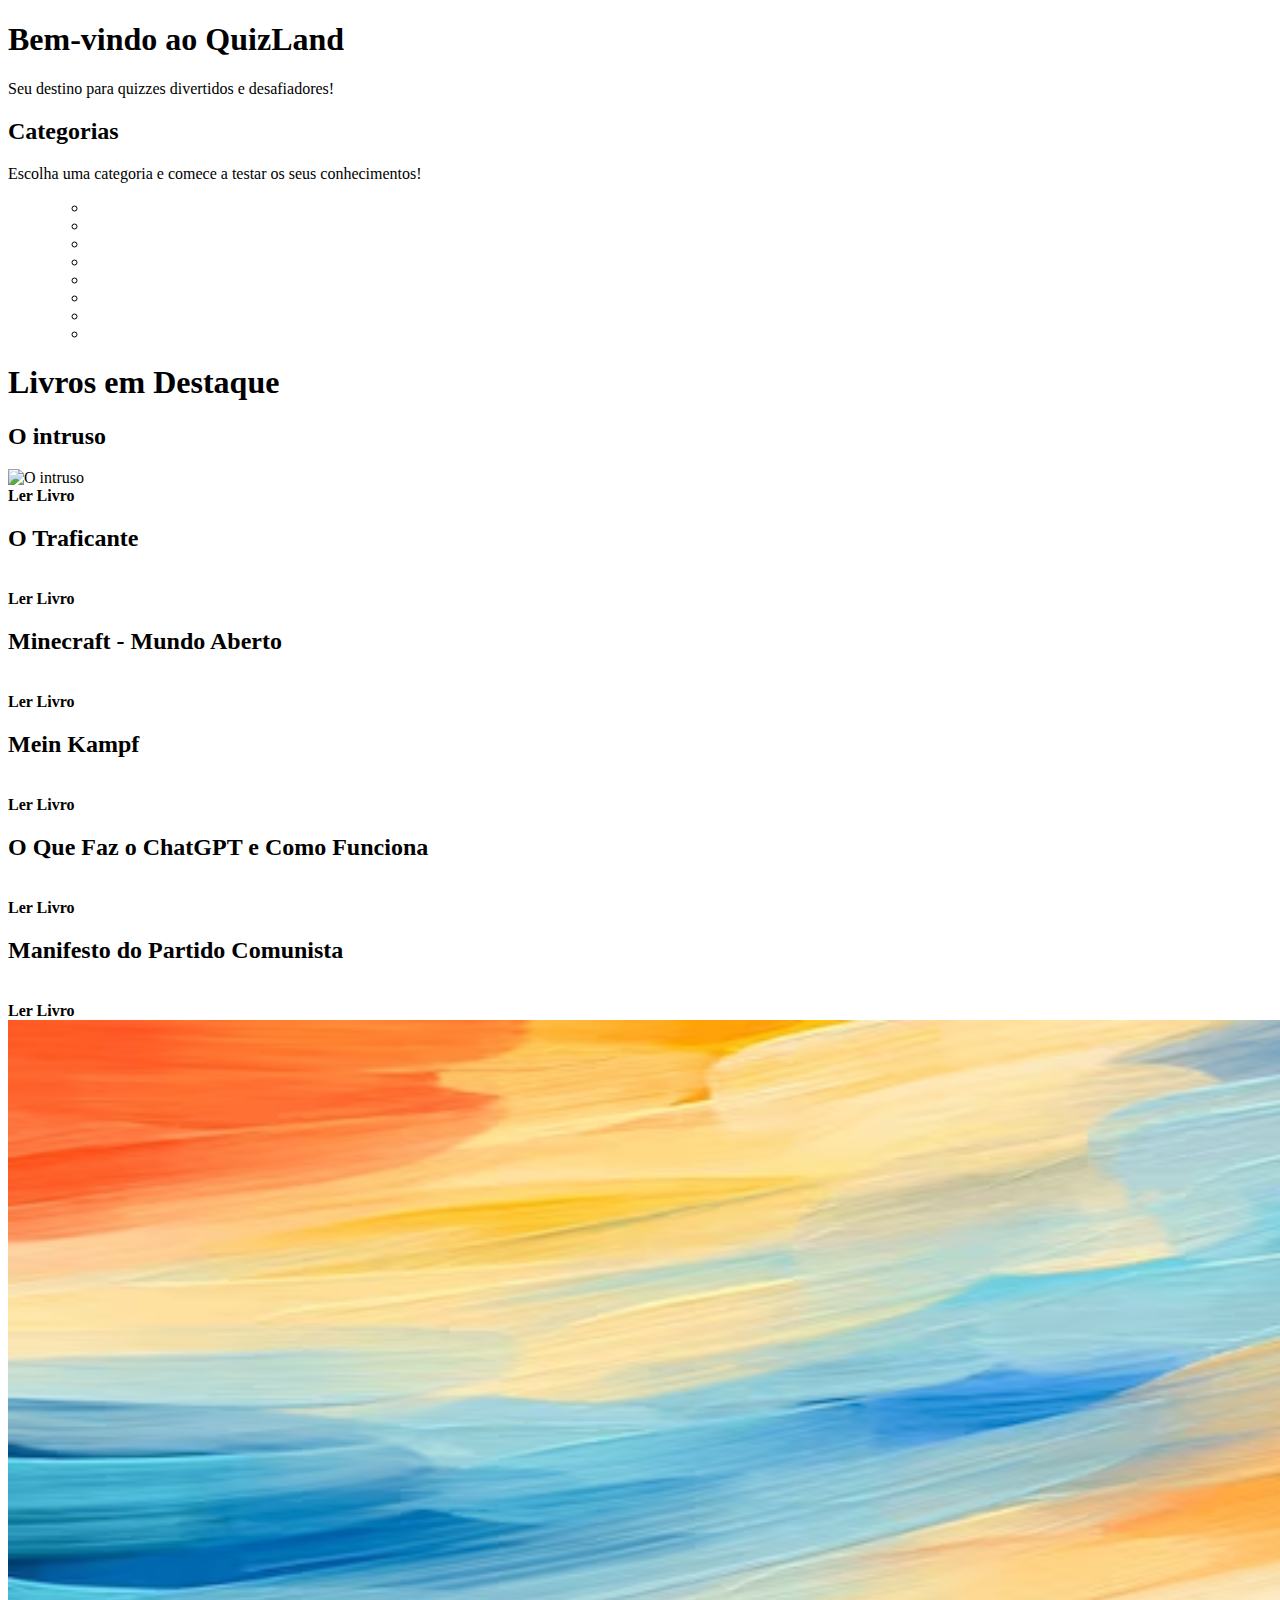
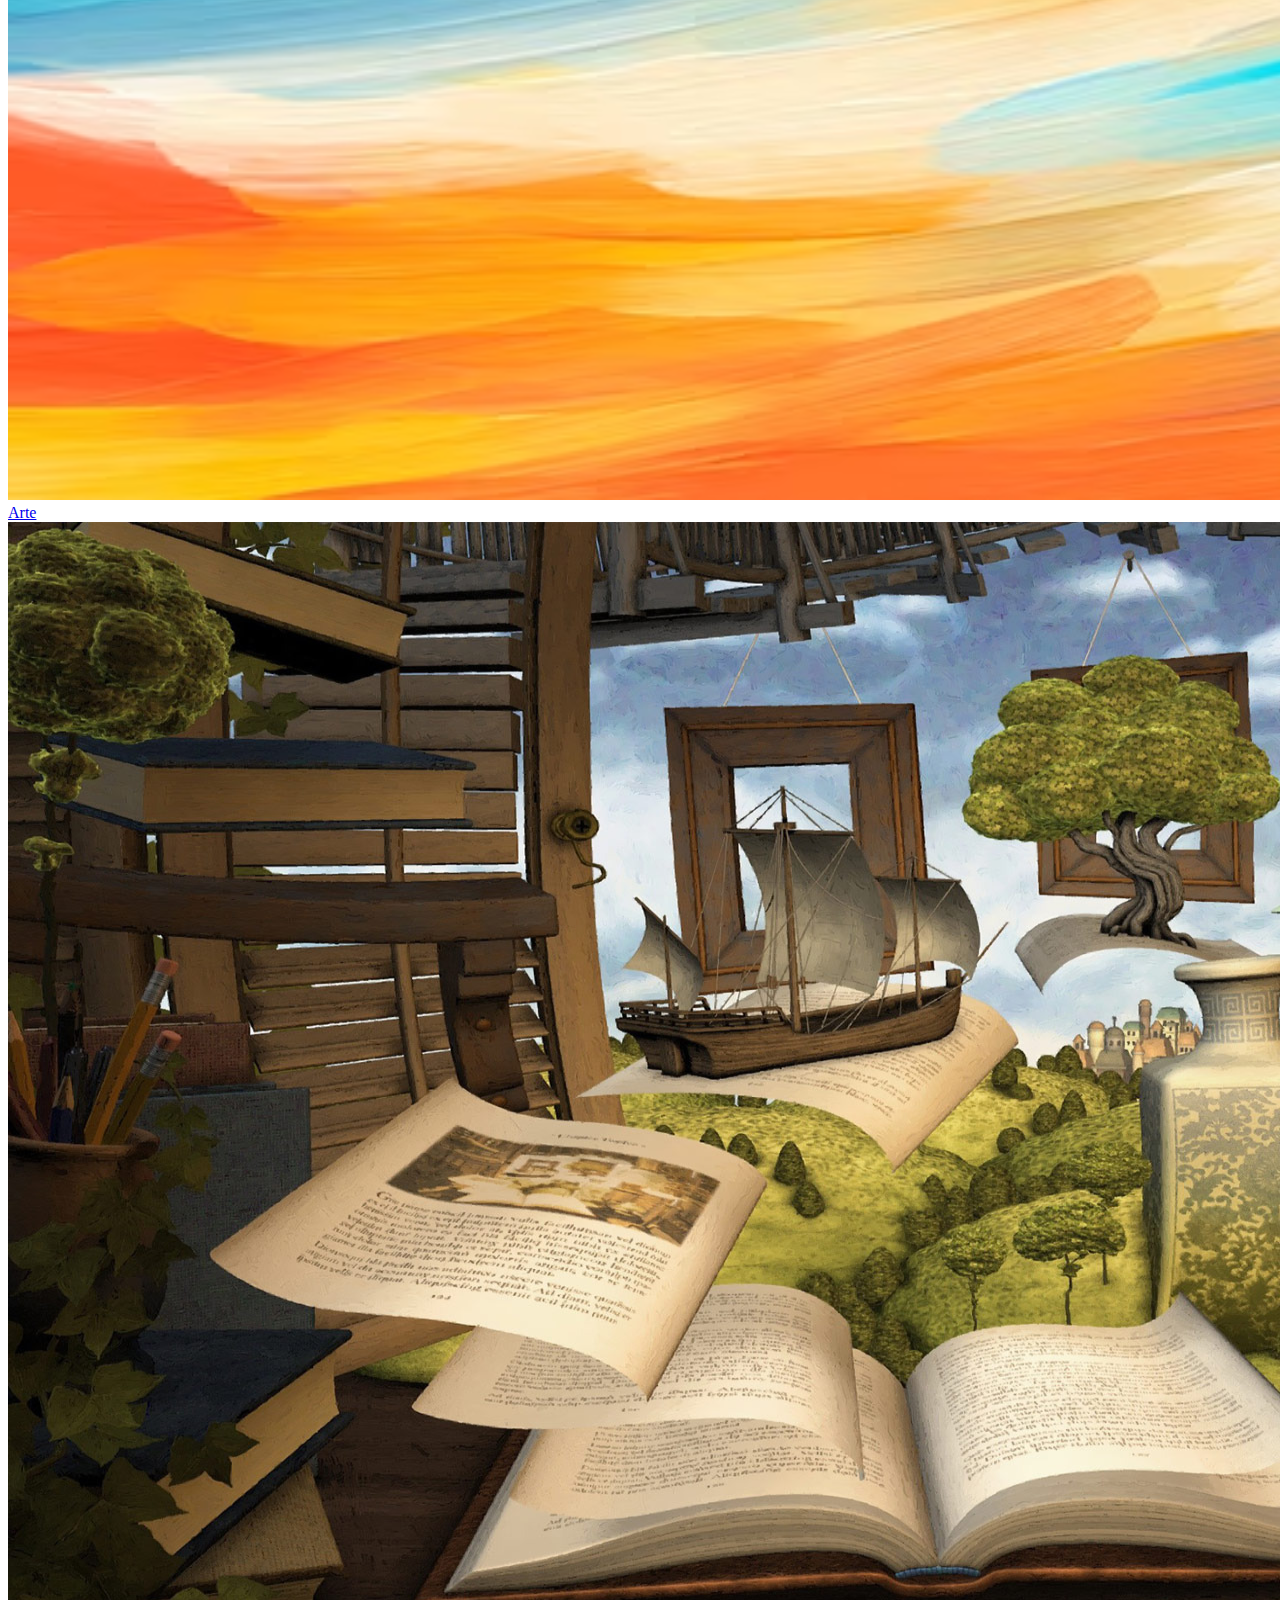
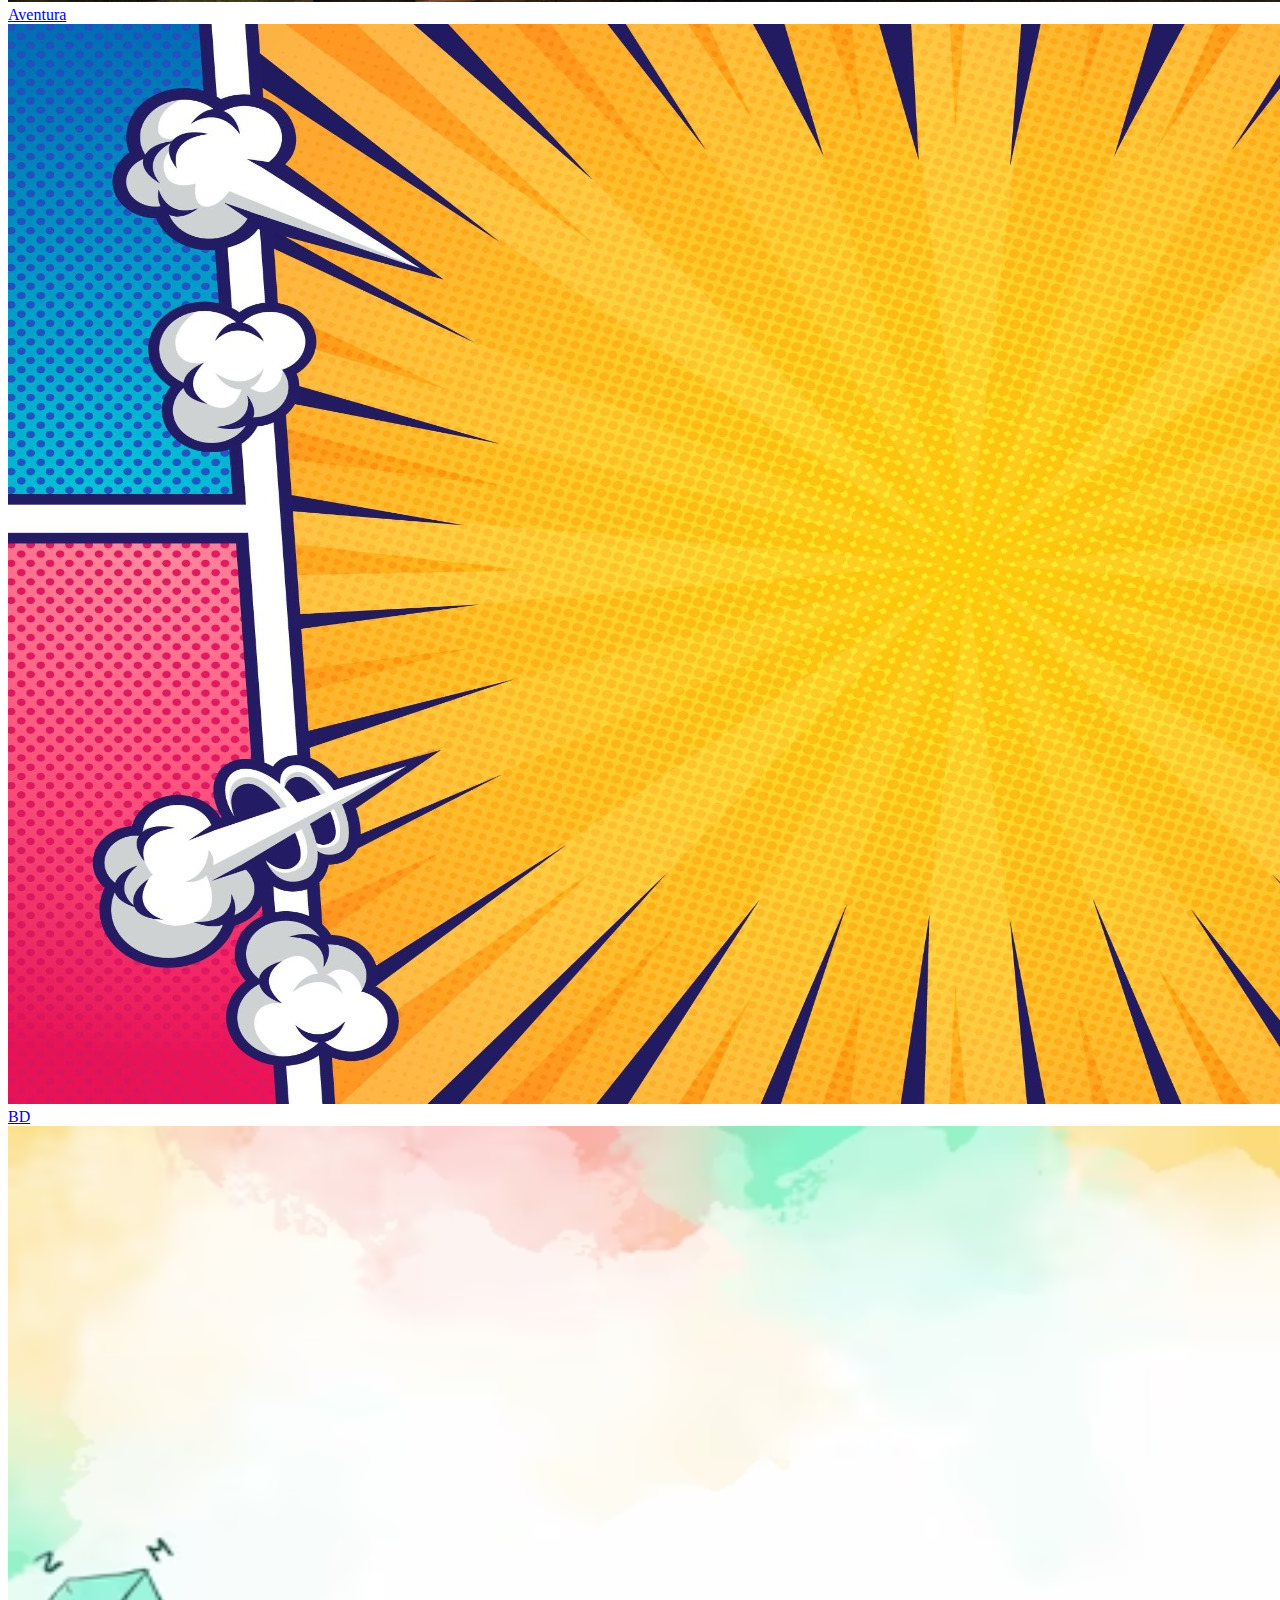
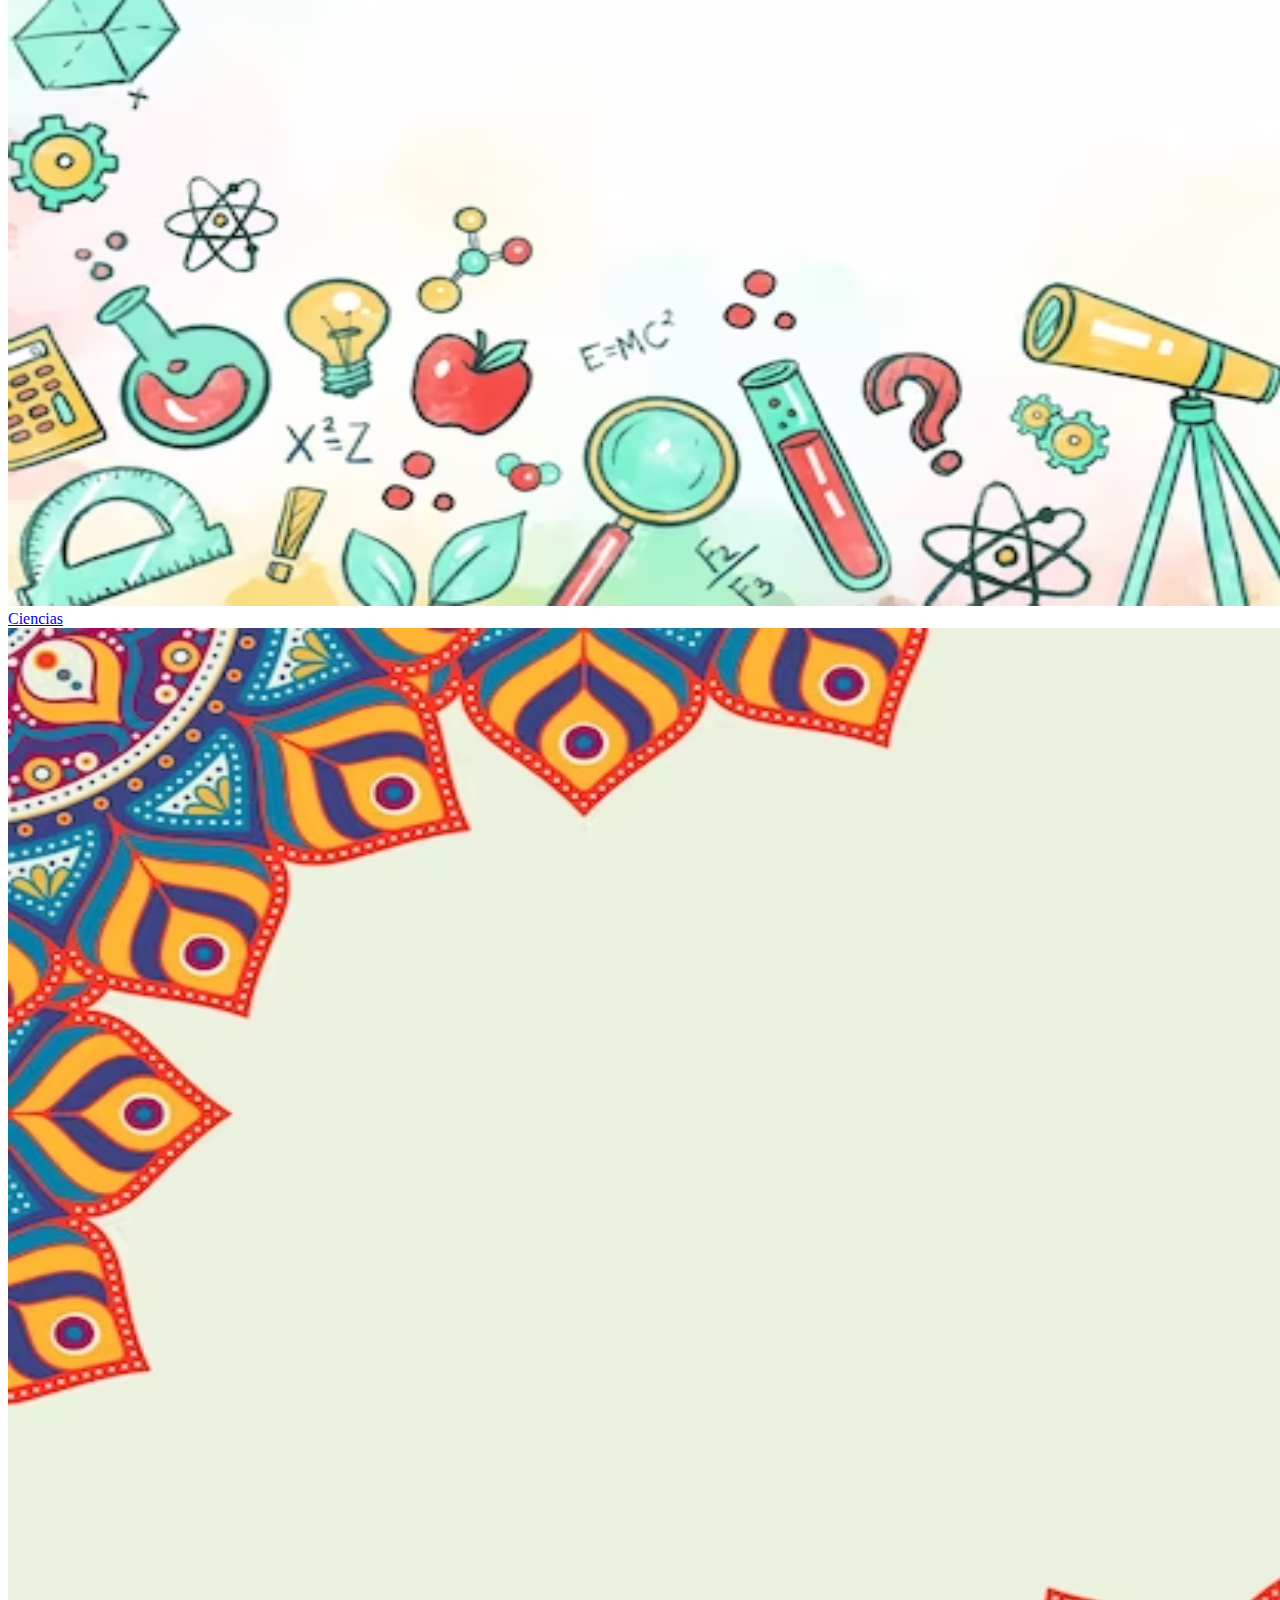
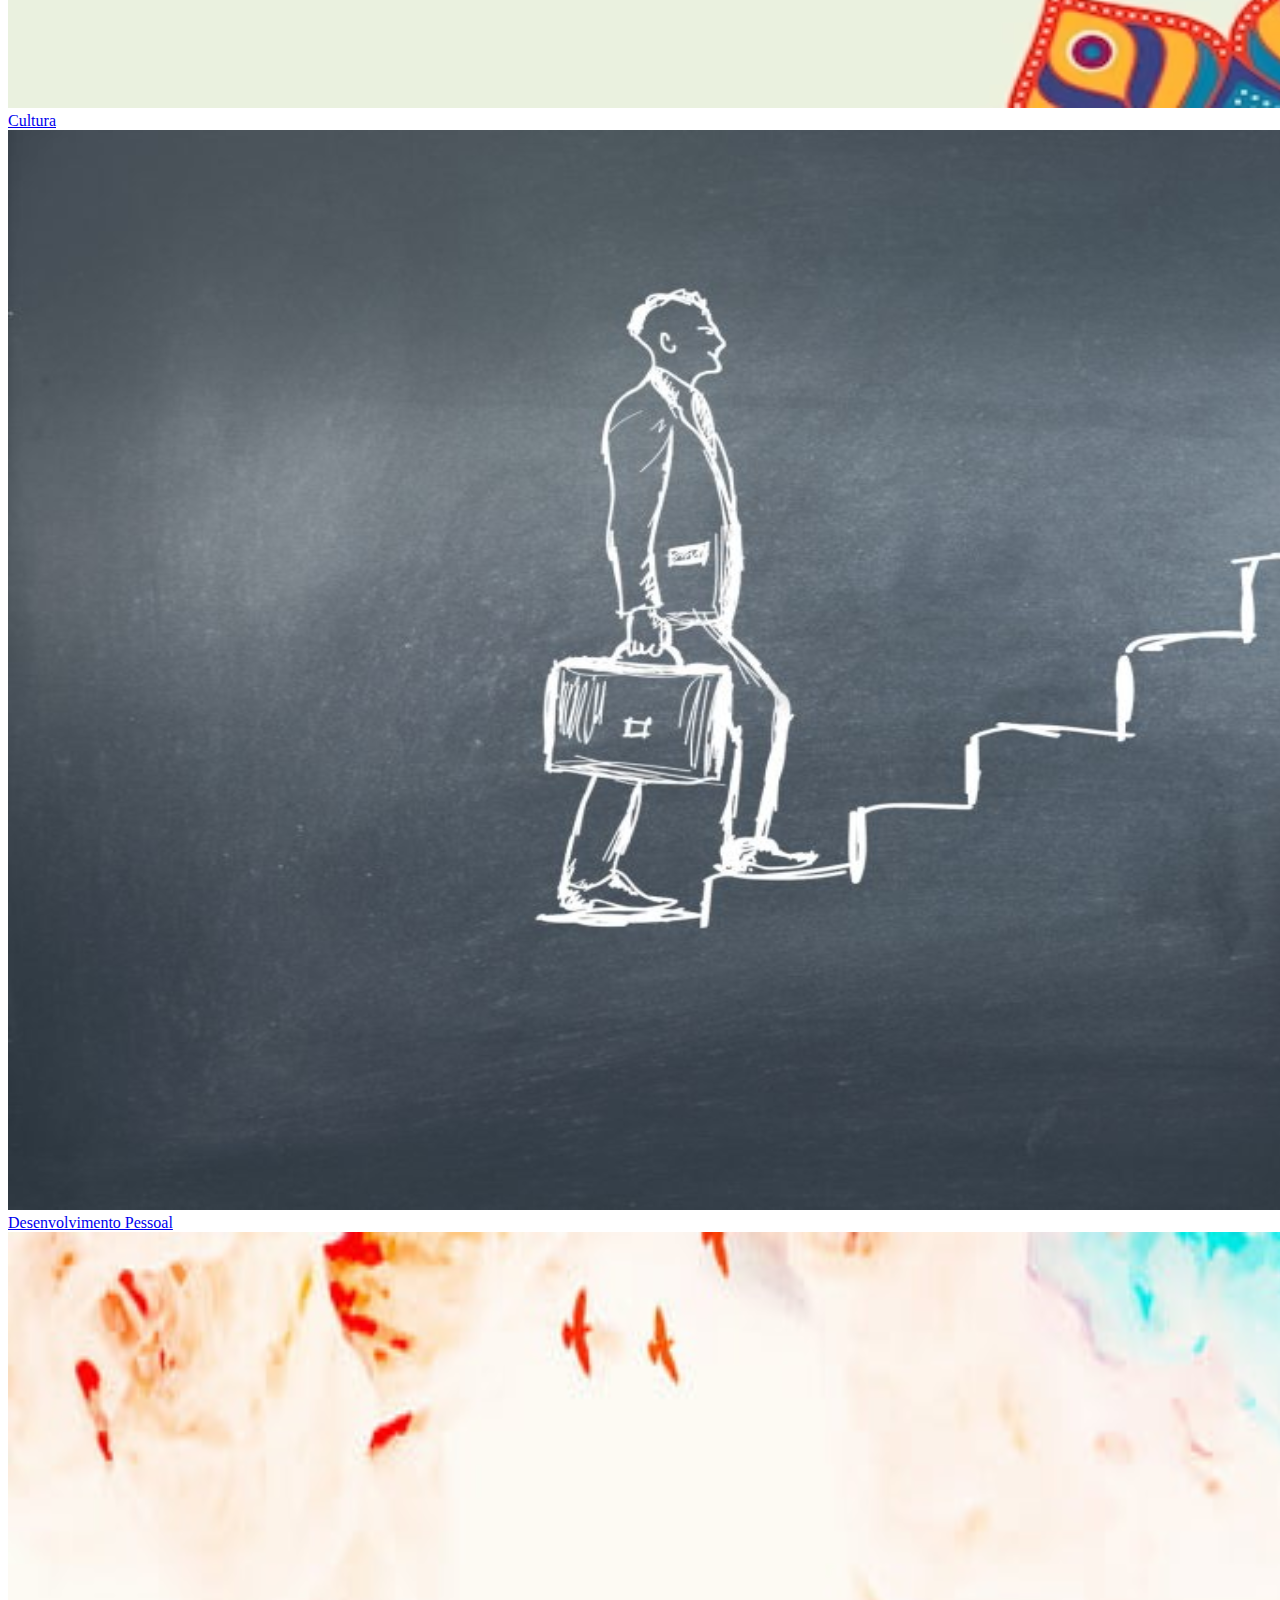
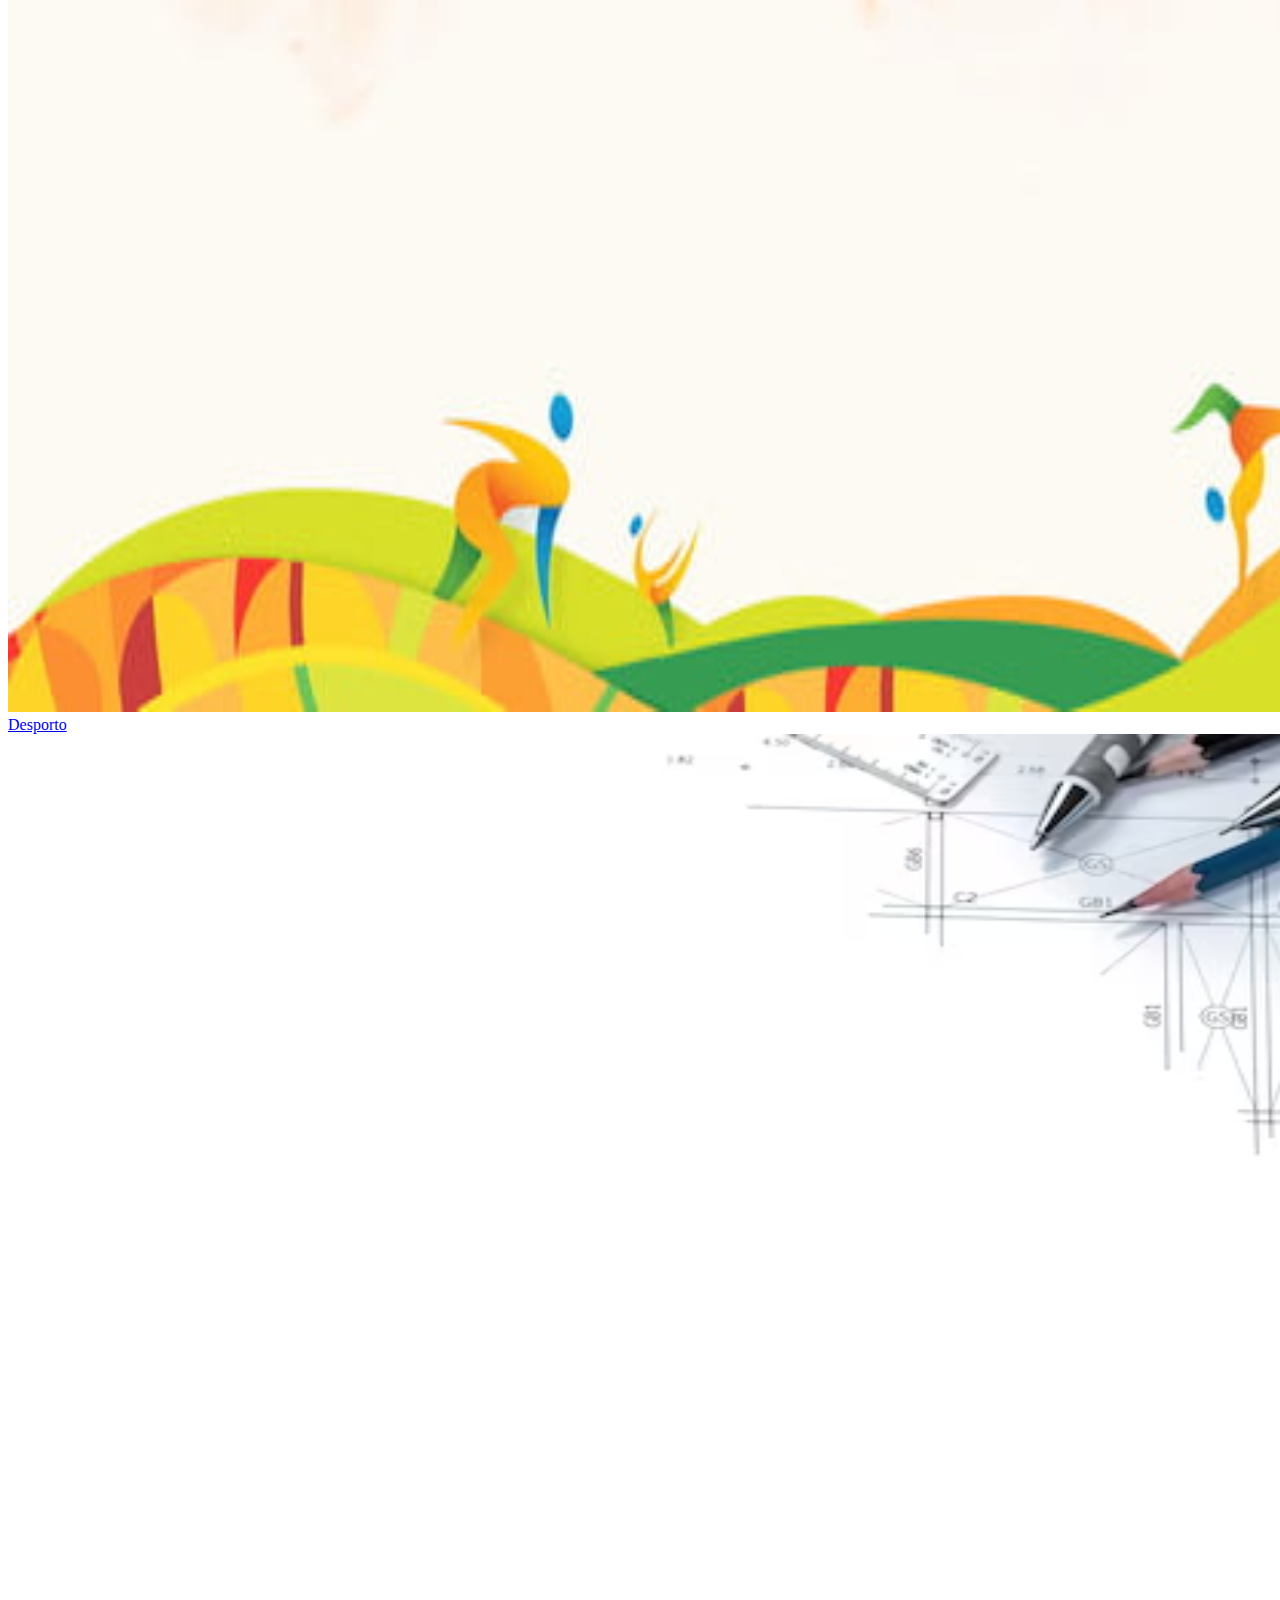
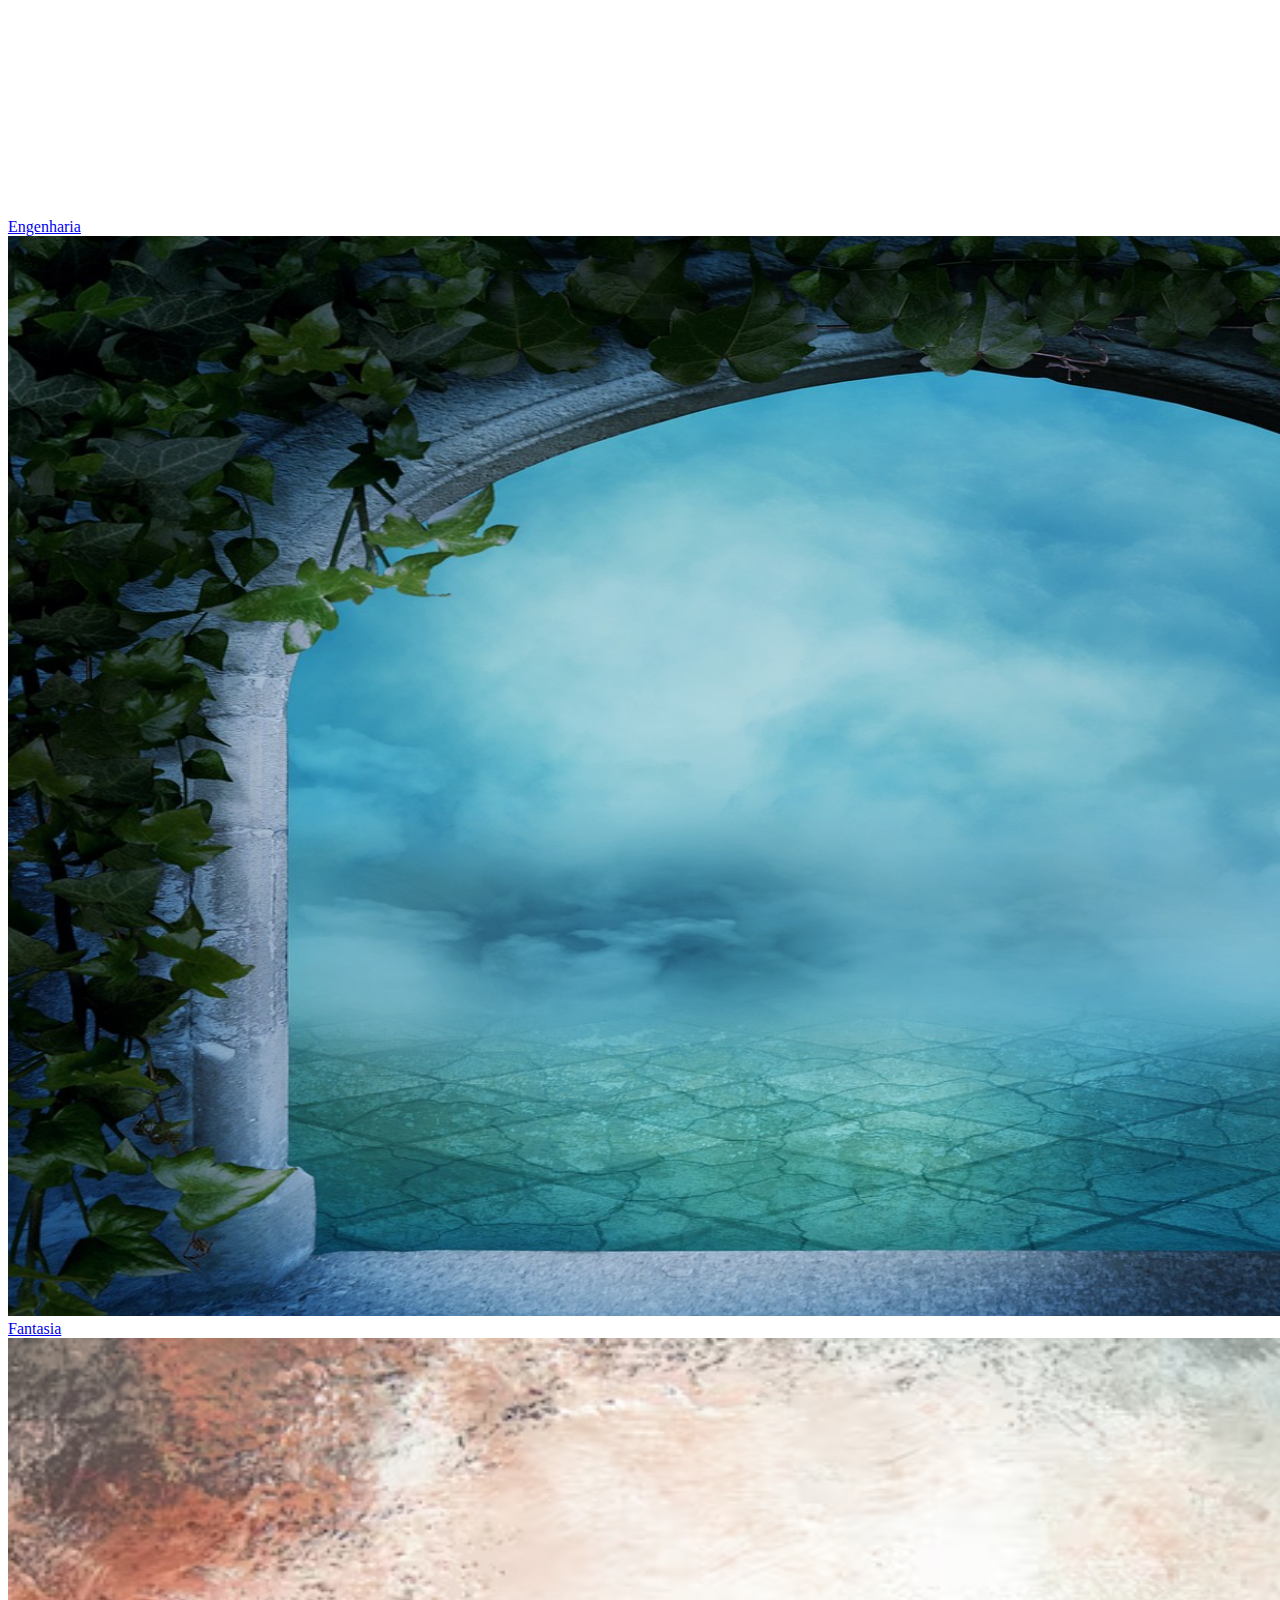
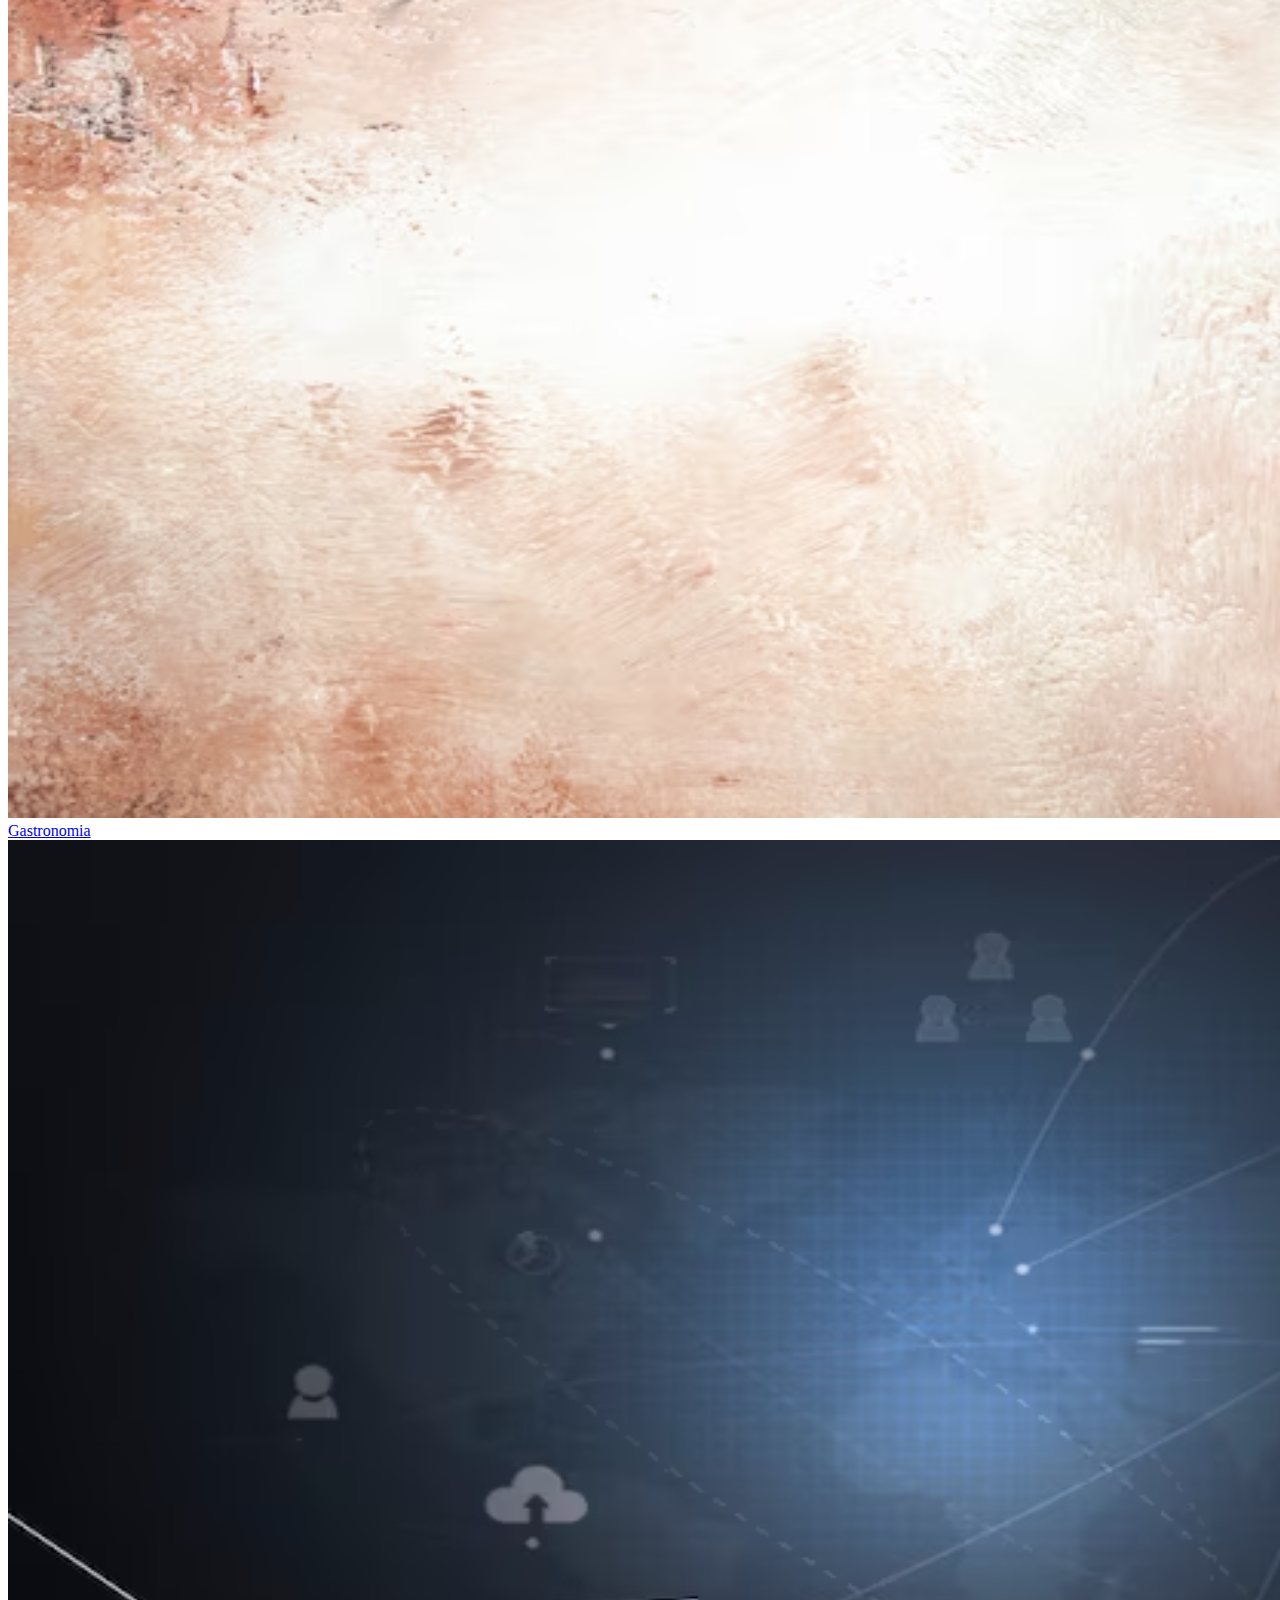
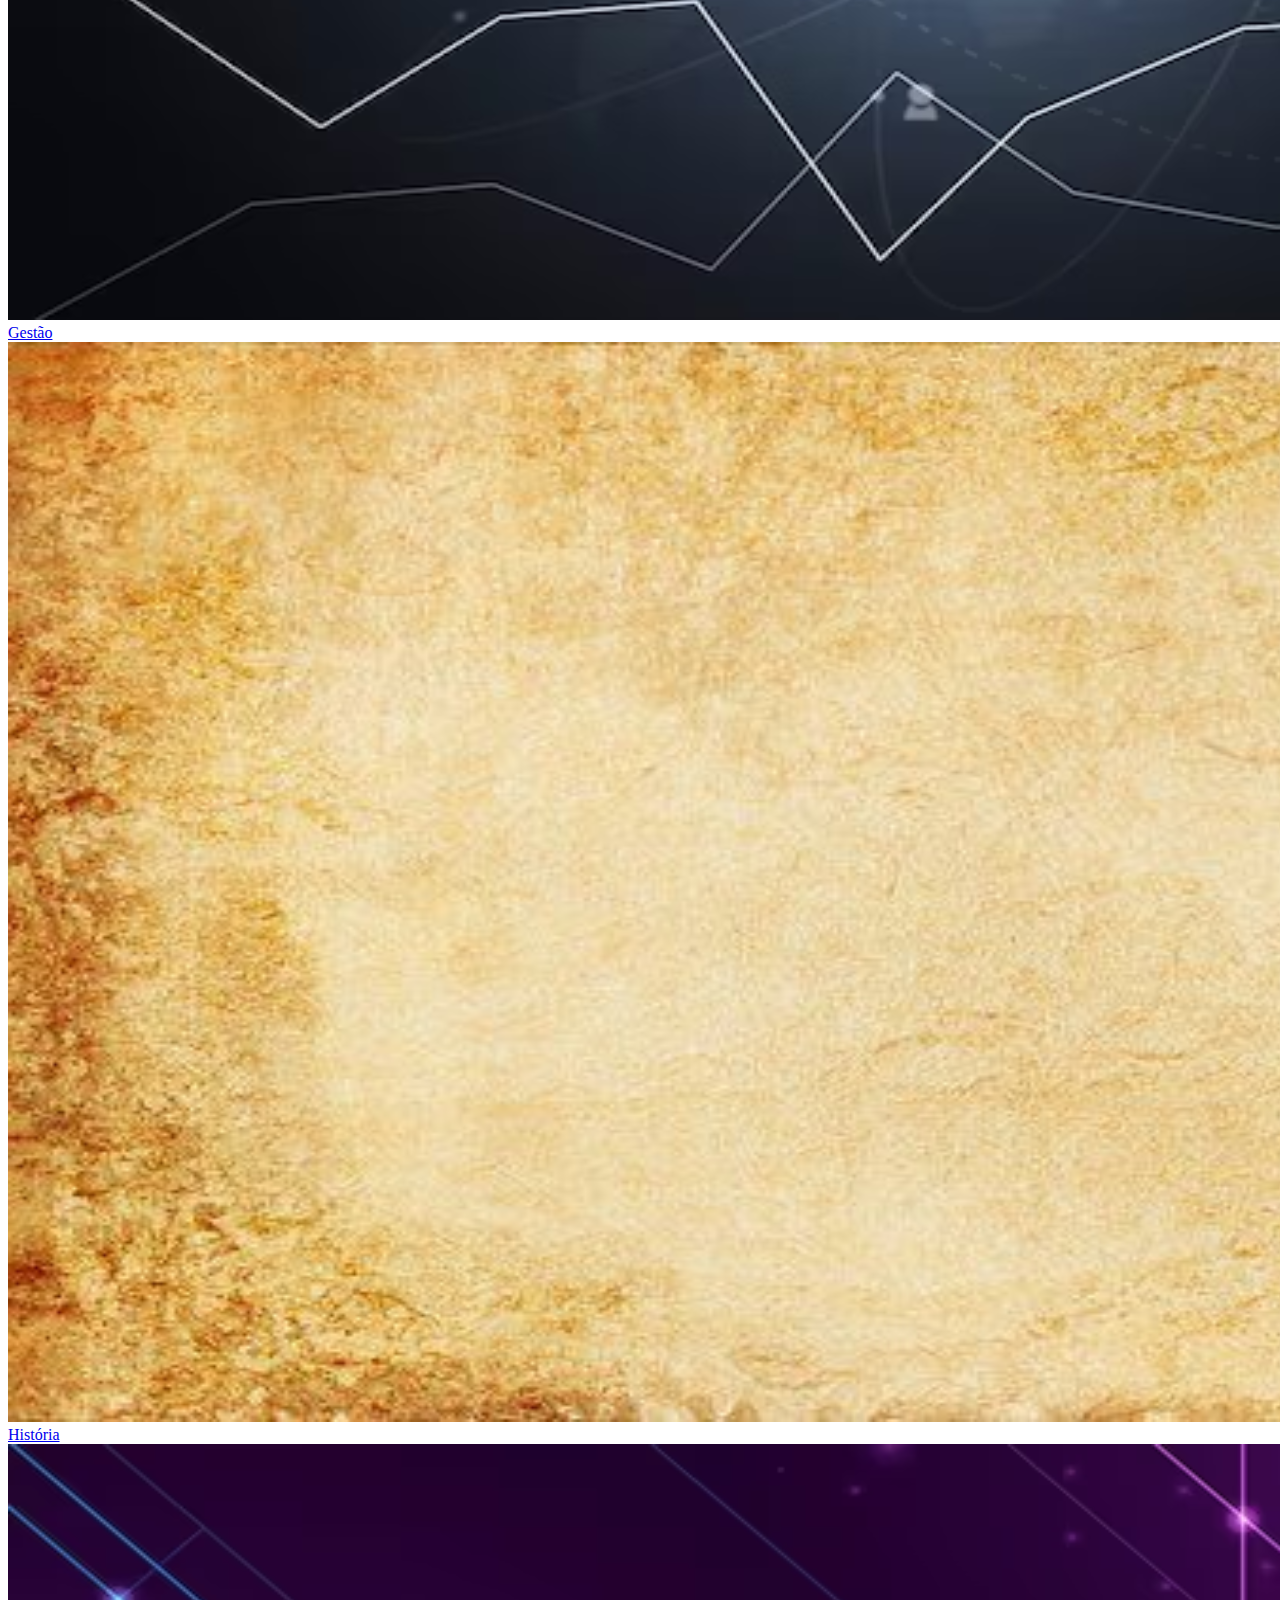
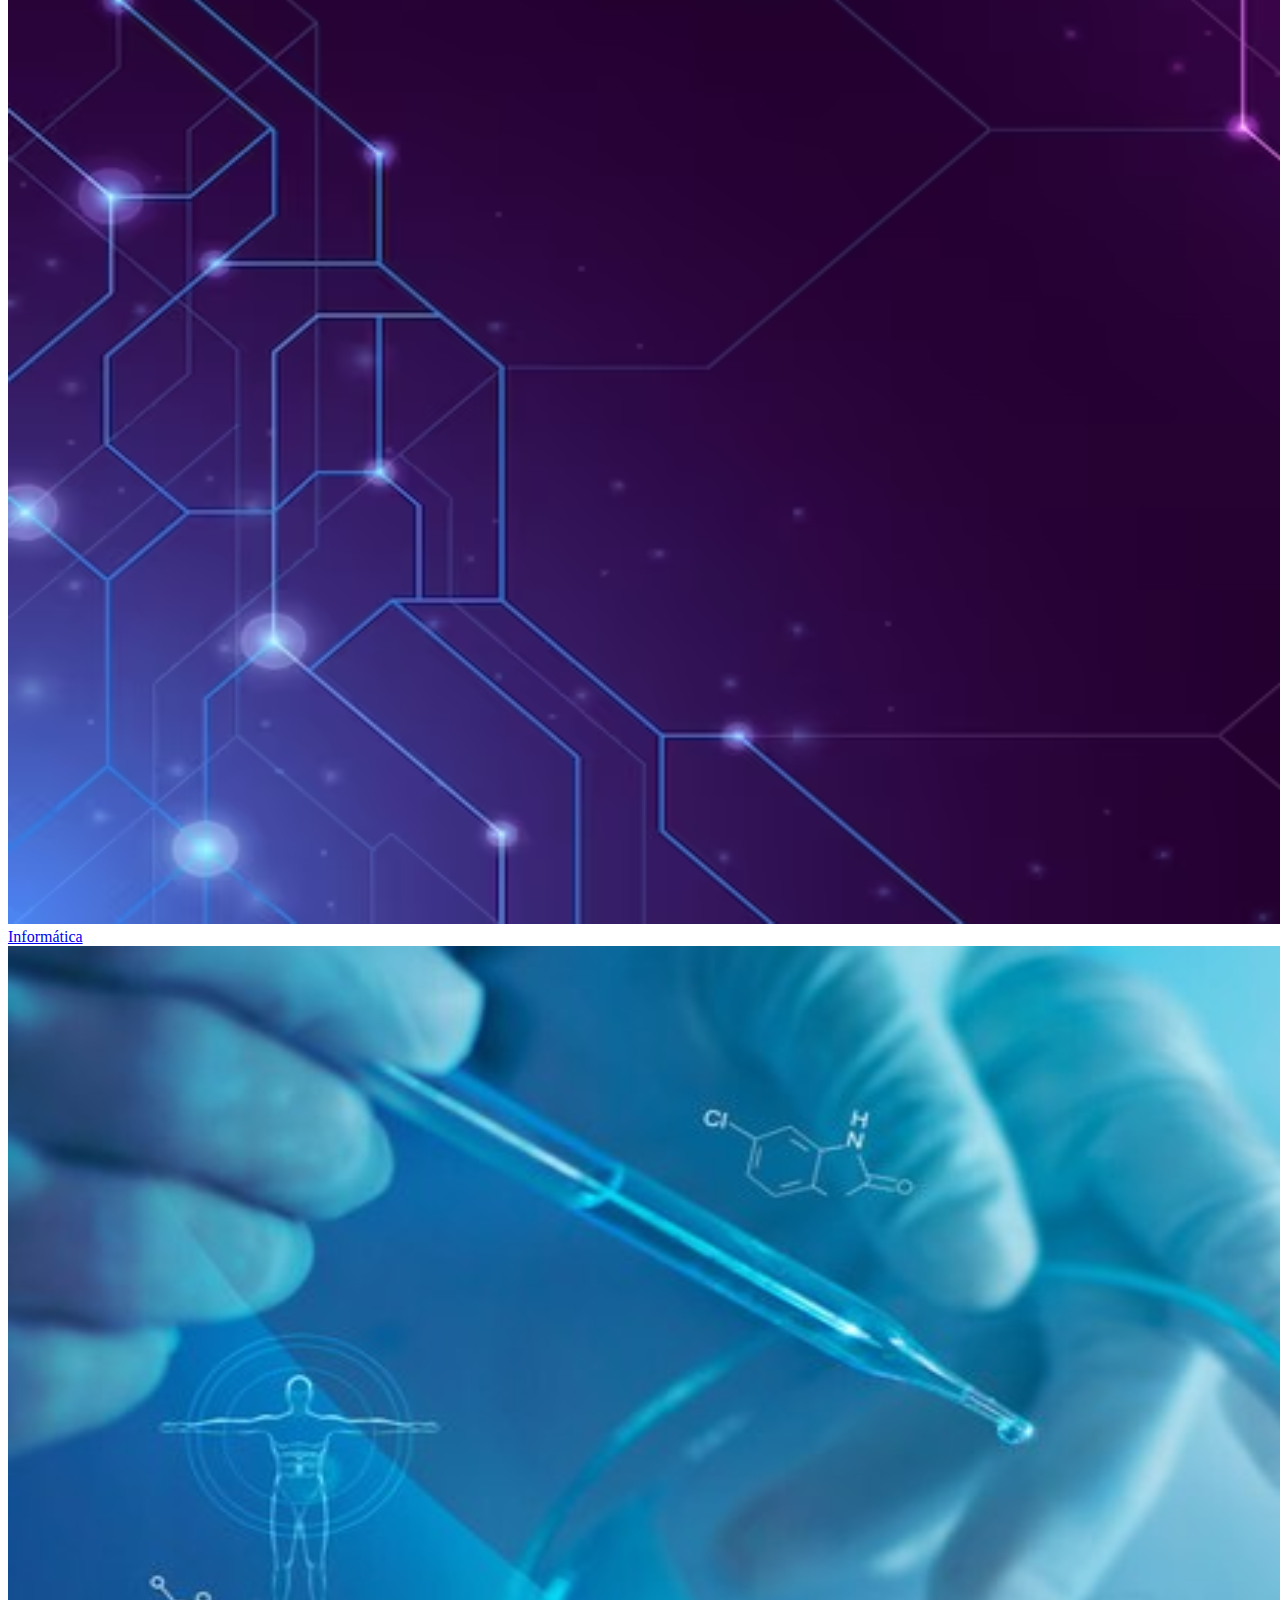
==== index.html @ 5e3f56d3 "Add files via upload" ====
<!DOCTYPE html>
<html lang="en">
<head>
    <meta charset="UTF-8">
    <meta name="viewport" content="width=device-width, initial-scale=1.0">
    <link rel="stylesheet" href="HOME.css">
    <title>QuizLand</title>
    
</head>
<body>
    <div id="quiz-landing">
        <h1>Bem-vindo ao QuizLand</h1>
        <p>Seu destino para quizzes divertidos e desafiadores!</p>
            
    </div>
    
    <div id="quiz-categorias">
        
            <h2>Categorias</h2>
            <p>Escolha uma categoria e comece a testar os seus conhecimentos!</p>
        
    </div>
    <menu>
    <ul class="menu">
        <div class="menuToggle"><ion-icon name="add-outline"></ion-icon></div>
        <li style="--i:0;--clr: #ff2972;">
            <a href="HOME.html"><ion-icon name="home-outline"></ion-icon></a>
        </li>
        <li style="--i:1;--clr: #fee800;">
            <a href="social.html"><ion-icon name="person-outline"></ion-icon></a>
        </li>
        <li style="--i:2;--clr: #fe00f1;">
            <a href="relogio.html"><ion-icon name="time-outline"></ion-icon></a>
        </li>
        <li style="--i:3;--clr: #00b0fe;">
            <a href="https://www.facebook.com/Bibliotecaserta/"><ion-icon name="logo-facebook"></ion-icon></a>
        </li>
        <li style="--i:4;--clr: #a529ff;">
            <a href="https://www.instagram.com/explore/locations/1119947694741328/biblioteca-municipal-padre-manuel-antunes/?img_index=1"><ion-icon name="logo-instagram"></ion-icon></ion-icon></a>
        </li>
        <li style="--i:5;--clr: #fea600;">
            <a href="black.html"><ion-icon name="moon-outline"></ion-icon></ion-icon></a>
        </li>
        <li style="--i:6;--clr: #01bdab;">
            <a href="white.html"><ion-icon name="sunny-outline"></ion-icon></ion-icon></a>
        </li>
        <li style="--i:7;--clr: #ff2972;">
            <a href="backgrounds.html"><ion-icon name="images-outline"></ion-icon></a>
        </li>
    </ul>
    <script type="module" src="https://unpkg.com/ionicons@7.1.0/dist/ionicons/ionicons.esm.js"></script>
    <script nomodule src="https://unpkg.com/ionicons@7.1.0/dist/ionicons/ionicons.js"></script>
    <script>
        document.addEventListener("DOMContentLoaded", function() {
            let menuToggle = document.querySelector('.menuToggle');
            let menu = document.querySelector('.menu');

            menuToggle.onclick = function(){
                menu.classList.toggle('active');
            }

            let menuItems = document.querySelectorAll('.menu li');
        });
    </script>
    </menu>









    <div class="destaques">
        <h1>Livros em Destaque</h1>
    </div>
    

        <div class="book-list">
            <div class="book">
                
                <h2>O intruso</h2>
                <img src="https://img.wook.pt/images/o-intruso-stephen-king/MXwyMjc5OTkzNHwxODY3NDE4MXwxNTgwMTE1ODI3MDAwfHdlYnA=/550x" alt="O intruso">
                
                <div class="input-wrapper">
                    
                    <b class="neon-button" onclick="window.location.href='https://www.wook.pt/livro/o-intruso-stephen-king/22799934'">
                        <span></span><span></span>
                        <span></span><span></span>
                        Ler Livro
                    </b>
                    
                </div>
            </div>

            
            <div class="book">
                
                <h2>O Traficante</h2>
                <img src="https://img.bertrand.pt/images/o-traficante-robert-muchamore/NDV8MTkwMTg2fDIxOTIzNTU1fDE2NDA4NTYwNTAwMDB8d2VicA==/300x" alt="">
                
                <div class="input-wrapper">
                    
                    <b class="neon-button" onclick="window.location.href='https://www.wook.pt/livro/o-traficante-robert-muchamore/190186'">
                        <span></span><span></span>
                        <span></span><span></span>
                        Ler Livro
                    </b>
                    
                </div>
            </div>
            <div class="book">
                
                <h2>Minecraft - Mundo Aberto</h2>
                <img src="https://img.bertrand.pt/images/minecraft-mundo-aberto-stephanie-ramirez/NDV8Mjk1OTg0NjF8MjYwMjU4NTV8MTcwNDg3NDY3NDAwMHx3ZWJw/300x" alt="">
                <div class="input-wrapper">
                    
                    <b class="neon-button" onclick="window.location.href='https://www.bertrand.pt/livro/minecraft-mundo-aberto-stephanie-ramirez/29598461'">
                        <span></span><span></span>
                        <span></span><span></span>
                        Ler Livro
                    </b>
                    
                </div>
                
            </div>
            
            <div class="book">
                
                <h2>Mein Kampf</h2>
                <img src="https://img.bertrand.pt/images/mein-kampf-adolf-hitler/NDV8MTcwMzc3Mjd8MTI2NjExODR8MTQ0Nzg2OTUzMzAwMHx3ZWJw/300x" alt="">
                <div class="input-wrapper">
                    
                    <b class="neon-button" onclick="window.location.href='https://www.bertrand.pt/livro/mein-kampf-adolf-hitler/17037727'">
                        <span></span><span></span>
                        <span></span><span></span>
                        Ler Livro
                    </b>
                    
                </div>
                
            </div>
            
            <div class="book">
                
                <h2>O Que Faz o ChatGPT e Como Funciona</h2>
                <img src="https://img.bertrand.pt/images/o-que-faz-o-chatgpt-e-como-funciona-stephen-wolfram/NDV8MjkyMTAxODF8MjU1OTY1MjV8MTY5MDg4MjQyNjAwMHx3ZWJw/300x" alt="">
                <div class="input-wrapper">
                    
                    <b class="neon-button" onclick="window.location.href='https://www.bertrand.pt/livro/o-que-faz-o-chatgpt-e-como-funciona-stephen-wolfram/29210181'">
                        <span></span><span></span>
                        <span></span><span></span>
                        Ler Livro
                    </b>
                    
                </div>
                
            </div>

            <div class="book">
                
                <h2>Manifesto do Partido Comunista</h2>
                <img src="https://img.bertrand.pt/images/manifesto-do-partido-comunista-karl-marx/NDV8MjQ3MTkwOTd8MjA4NzU0MzZ8MTYxODMzMDg4NTAwMHx3ZWJw/300x" alt="">
                <div class="input-wrapper">
                    
                    <b class="neon-button" onclick="window.location.href='https://www.bertrand.pt/livro/manifesto-do-partido-comunista-karl-marx/24719097'">
                        <span></span><span></span>
                        <span></span><span></span>
                        Ler Livro
                    </b>
                    
                </div>

            </div>
            

        </div>
    







    

    <div class="container">
        <div class="image-wrapper">
        <img src="fotos/arte.png" alt="">
        <div class="overlay">
            <a href="artepasta/arte.html" class="button">Arte</a>
        </div>
    </div>
    
        <div class="image-wrapper">
        <img src="fotos/aventura.png" alt="">
        <div class="overlay">
            <a href="aventurapasta/aventura.html" class="button">Aventura</a>
        </div>
        </div>

        <div class="image-wrapper">
            <img src="fotos/bd.jpg" alt="">
            <div class="overlay">
                <a href="bdpasta/bd.html" class="button">BD</a>
            </div>
            </div>

        <div class="image-wrapper">
            <img src="fotos/ciencias.png" alt="">
            <div class="overlay">
                <a href="cienciaspasta/ciencias.html" class="button">Ciencias</a>
        </div>
        </div>

        <div class="image-wrapper">
            <img src="fotos/cultura.png" alt="">
            <div class="overlay">
                <a href="culturapasta/cultura.html" class="button">Cultura</a>
        </div>
        </div>        
        
        <div class="image-wrapper">
            <img src="fotos/desenvolvimento pessoal.png" alt="">
            <div class="overlay">
                <a href="desenvolvimentopasta/desenvolvimentol.html" class="button">Desenvolvimento Pessoal</a>
        </div>
        </div> 

        <div class="image-wrapper">
            <img src="fotos/desporto.png" alt="">
            <div class="overlay">
                <a href="desportopasta/desporto.html" class="button">Desporto</a>
        </div>
        </div> 

        <div class="image-wrapper">
            <img src="fotos/engenharia.png" alt="">
            <div class="overlay">
                <a href="engenhariapasta/engenharia.html" class="button">Engenharia</a>
        </div>
        </div> 

        <div class="image-wrapper">
            <img src="fotos/fantasia.png" alt="">
            <div class="overlay">
                <a href="fantasiapasta/fantasia.html" class="button">Fantasia</a>
        </div>
        </div> 

        <div class="image-wrapper">
            <img src="fotos/gastronomia.png" alt="">
            <div class="overlay">
                <a href="gastronomiapasta/gastronomia.html" class="button">Gastronomia</a>
        </div>
        </div> 

        <div class="image-wrapper">
            <img src="fotos/gestao.png" alt="">
            <div class="overlay">
                <a href="gestaopasta/gestao.html" class="button">Gestão</a>
        </div>
        </div> 

        <div class="image-wrapper">
            <img src="fotos/historia.png" alt="">
            <div class="overlay">
                <a href="historiapasta/historia.html" class="button">História</a>
        </div>
        </div> 

        <div class="image-wrapper">
            <img src="fotos/informatica.png" alt="">
            <div class="overlay">
                <a href="informaticapasta/informatica.html" class="button">Informática</a>
        </div>
        </div> 

        <div class="image-wrapper">
            <img src="fotos/medicina.png" alt="">
            <div class="overlay">
                <a href="medicinapasta/medicina.html" class="button">Medicina</a>
        </div>
        </div> 

        <div class="image-wrapper">
            <img src="fotos/politica.png" alt="">
            <div class="overlay">
                <a href="politicapasta/politica.html" class="button">Política</a>
        </div>
        </div> 

        <div class="image-wrapper">
            <img src="fotos/religiao.png" alt="">
            <div class="overlay">
                <a href="religiaopasta/religiao.html" class="button">Religião</a>
        </div>
        </div> 

        <div class="image-wrapper">
            <img src="fotos/romance.png" alt="">
            <div class="overlay">
                <a href="romancepasta/romance.html" class="button">Romance</a>
        </div>
        </div> 


     
        <script src="home.js"></script>
    


    
</body>
</html>
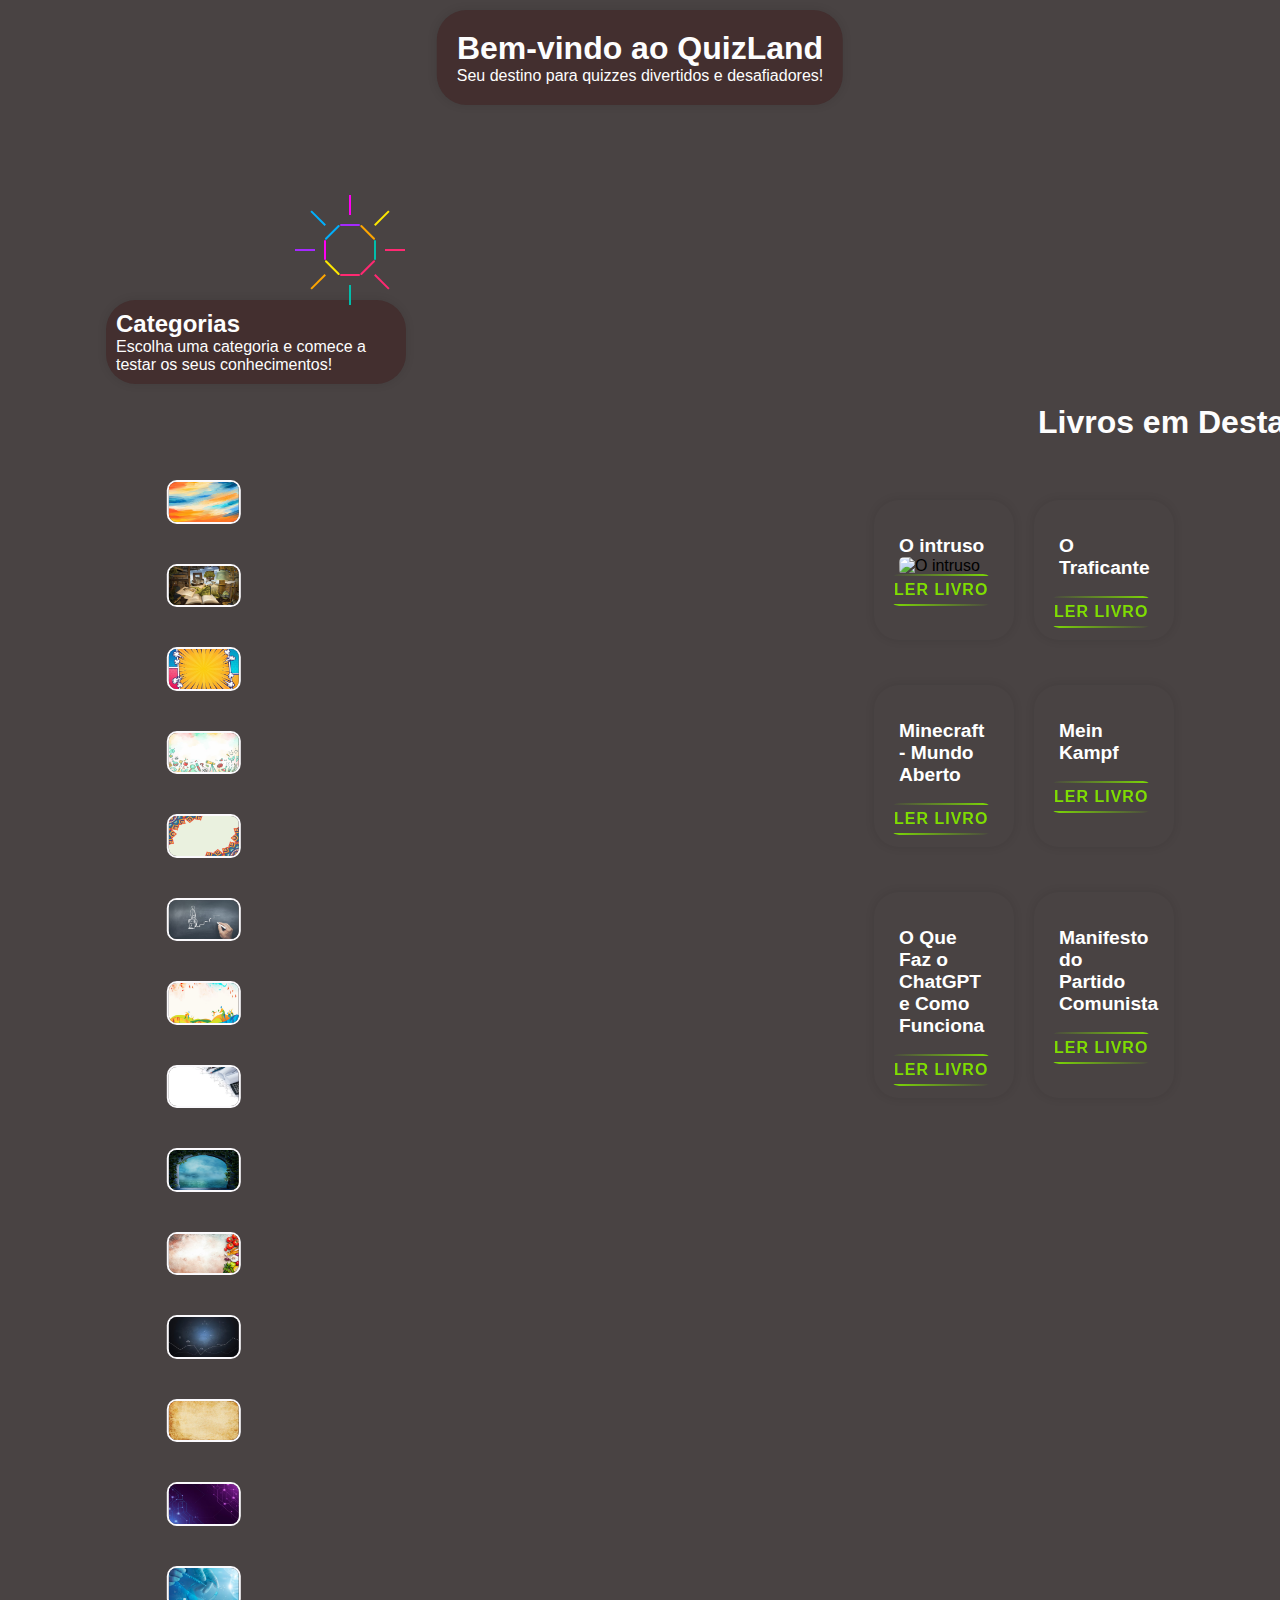
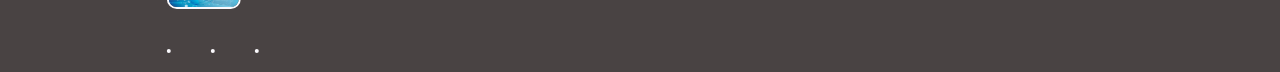
==== commit 3dc430b9: "Update index.html" ====
--- a/index.html
+++ b/index.html
@@ -3,7 +3,7 @@
 <head>
     <meta charset="UTF-8">
     <meta name="viewport" content="width=device-width, initial-scale=1.0">
-    <link rel="stylesheet" href="HOME.css">
+    <link rel="stylesheet" href="style.css">
     <title>QuizLand</title>
     
 </head>
--- a/style.css
+++ b/style.css
@@ -0,0 +1,461 @@
+
+*
+{
+    margin: 0;
+    padding: 0;
+    box-sizing: border-box;
+}
+
+
+
+
+.menu
+{
+    position: absolute;
+    top: 120px; /* ajuste conforme necessário */
+    right: 800px; /* ajuste conforme necessário */
+    width: 260px;
+    height: 260px;
+    display: flex;
+    justify-content: center;
+    align-items: center;
+    
+}
+.menu li
+{
+    position: absolute;
+    left: 0;
+    list-style: none;
+    transform-origin: 130px;
+    transition: 0.5s;
+    transition-delay: calc(0.1s * var(--i));
+    transform: rotate(0deg) translateX(100px);
+}
+.menu.active li{
+    transform: rotate(calc(360deg / 8 * var(--i)));
+}
+
+.menu li a
+{
+    display: flex;
+    justify-content: center;
+    align-items: center;
+    width: 60px;
+    height: 60px;
+    font-size: 1.5em;
+    border-radius: 50%;
+    
+    transform: rotate(calc(360deg / -8 * var(--i)));
+    color: transparent;
+    transition: 1s;
+    transition-delay: 0.5s;
+}
+
+.menu.active li a
+{
+    color: var(--clr);
+}
+
+.menu li a::before
+{
+    content: '' ;
+    position: absolute;
+    width: 20px;
+    height: 2px;
+    border-radius: 2px;
+    background: var(--clr);
+    transform: rotate(calc(var(--i) * 90deg)) translate(0,25px);
+    transition: height 0.5s, width 0.5s, transform 0.5s;
+    transition-delay: 0s,0s,0s;
+}
+
+.menu.active li a::before
+{
+    width: 60px;
+    height: 60px;
+    border: 2px solid var(--clr);
+    box-sizing: border-box;
+    background: #2f363e;
+    transform: rotate(calc(var(--i) * 90deg)) translate(0px,0px);
+    transition: transform 0.5s, height 0.5s, width 0.5s;
+    transition-delay: 1s,1.5s,1.5s;
+    rotate: 135deg;
+}
+
+.menu.active li:hover a::before
+{
+    background: var(--clr);
+    color: #2f363e;
+    box-shadow: 0 0 10px var(--clr),
+    0 0 30px var(--clr),
+    0 0 50px var(--clr);
+}
+
+.menu li a::after
+{
+    content: '';
+    position: absolute;
+    left: 50px;
+    width: 20px;
+    height: 2px;
+    background: var(--clr);
+    z-index: -1;
+    transform: rotate(calc(var(--i) * 0deg)) translate(15px,0px);
+    transition: 0.5s;
+    transition-delay: 0.5s;
+}
+
+.menu.active li a::after
+{
+    left: 10px;
+    width: 40px;
+    transition-delay: 0.5s;
+    transform: rotate(calc(var(--i) * 45deg)) translate(50px,0px);
+}
+
+.menu.active li:hover a ion-icon
+{
+    position: relative;
+    color: #2f363e;
+    z-index: 100000;
+}
+
+.menuToggle
+{
+    position: absolute;
+    width: 60px;
+    height: 60px;
+    color: #fff;
+    display: flex;
+    justify-content: center;
+    align-items: center;
+    z-index: 1000;
+    border-radius: 50%;
+    cursor: pointer;
+    font-size: 2em;
+    transition: transform 1.5s;
+
+}
+
+.menu.active .menuToggle
+{
+   transform: rotate(315deg); 
+}
+
+*
+ {
+    margin: 0;
+    padding: 0;
+    box-sizing: border-box;
+}
+
+
+
+b {
+    position: relative;
+    display: inline-block;
+    padding: 7px 5px;
+    margin: -17px -10px;
+    color: #03e9f4;
+    text-decoration: none;
+    text-transform: uppercase;
+    transition: 1.0s;
+    letter-spacing: 1px;
+    overflow: hidden;
+    margin-right: -100px;
+    border-radius: 10px;
+}
+
+b:hover {
+    background: #03e9f4;
+    color: #050801;
+    box-shadow: 0 0 5px #03e9f4,
+        0 0 25px #03e9f4,
+        0 0 50px #03e9f4,
+        0 0 200px #03e9f4;
+    -webkit-box-reflect: below 1px linear-gradient(transparent, #0005);
+}
+
+b:nth-child(1) {
+    filter: hue-rotate(270deg);
+}
+
+b:nth-child(2) {
+    filter: hue-rotate(110deg);
+}
+
+b span {
+    position: absolute;
+    display: block;
+}
+
+b span:nth-child(1) {
+    top: 0;
+    left: 0;
+    width: 100%;
+    height: 2px;
+    background: linear-gradient(90deg, transparent, #03e9f4);
+    animation: animate1 1s linear infinite;
+}
+
+@keyframes animate1 {
+    0% {
+        left: -100%;
+    }
+
+    50%,
+    100% {
+        left: 100%;
+    }
+}
+
+b span:nth-child(2) {
+    top: -100%;
+    right: 0;
+    width: 2px;
+    height: 100%;
+    background: linear-gradient(180deg,
+            transparent, #03e9f4);
+    animation: animate2 1s linear infinite;
+    animation-delay: 0.25s;
+}
+
+@keyframes animate2 {
+    0% {
+        top: -100%;
+    }
+
+    50%,
+    100% {
+        top: 100%;
+    }
+}
+
+b span:nth-child(3) {
+    bottom: 0;
+    right: 0;
+    width: 100%;
+    height: 2px;
+    background: linear-gradient(270deg, transparent, #03e9f4);
+    animation: animate3 1s linear infinite;
+    animation-delay: 0.50s;
+}
+
+@keyframes animate3 {
+    0% {
+        right: -100%;
+    }
+
+    50%,
+    100% {
+        right: 100%;
+    }
+}
+
+
+b span:nth-child(4) {
+    bottom: -100%;
+    left: 0;
+    width: 2px;
+    height: 100%;
+    background: linear-gradient(360deg, transparent, #03e9f4);
+    animation: animate4 1s linear infinite;
+    animation-delay: 0.75s;
+}
+
+@keyframes animate4 {
+    0% {
+        bottom: -100%;
+    }
+
+    50%,
+    100% {
+        bottom: 100%;
+    }
+}
+
+
+.custom-input {
+  padding: 10px;
+  border: 2px solid #03e9f4;
+  border-radius: 5px;
+  font-size: 16px;
+  outline: none;
+  transition: border-color 0.3s ease;
+}
+
+.custom-input:focus {
+  border-color: #00b0fe;
+}
+
+
+
+
+body {
+    font-family: 'Arial', sans-serif;
+    
+    background-size: cover;
+    background-color: #494343;
+    margin: 0;
+    padding: 0;
+    display: flex;
+    flex-direction: column; /* Organiza os elementos verticalmente */
+}
+
+#quiz-landing {
+    text-align: center;
+    max-width: 600px;
+    padding: 20px;
+    background-color: #35020250;
+    border-radius: 30px;
+    box-shadow: 0 0 10px rgba(0, 0, 0, 0.1);
+    position: absolute;
+    top: 10px; /* Adjust as necessary */
+    left: 50%;
+    transform: translateX(-50%);
+}
+
+#quiz-categorias {
+    text-align: left;
+    max-width: 300px;
+    padding: 10px;
+    background-color: #35020250;
+    border-radius: 30px;
+    box-shadow: 0 0 10px rgba(0, 0, 0, 0.1);
+    position: relative;
+    top: 300px; /* Adjust as necessary */
+    left: 20%;
+    transform: translateX(-50%);
+}
+
+
+.destaques {
+    text-align: right;
+    position: relative;
+    top: 300px;
+    max-width: 1000px;
+    margin: 10px auto ;
+    padding: 10px;
+    left: 550px;
+    
+}
+
+.book-list {
+    display: flex;
+    flex-wrap: wrap; /* Permite que os itens sejam quebrados em várias linhas */
+    justify-content: space-between; /* Distribui uniformemente os itens ao longo do eixo principal (horizontalmente) */
+    gap: 20px;
+    position: absolute;
+    top: 500px;
+    left: 80%;
+    transform: translateX(-50%); /* Centraliza horizontalmente */
+    width: 90%; /* Reduz a largura para garantir que as imagens não ultrapassem a largura da tela */
+    max-width: 300px; /* Largura máxima para evitar que as imagens fiquem muito grandes */
+}
+
+.book {
+    width: calc(50% - 10px); /* Define a largura de cada item com base na largura total e no espaço entre os itens */
+    background-color: transparent;
+    border-radius: 25px;
+    box-shadow: 0 0 10px rgba(0, 0, 0, 0.1);
+    padding: 25px;
+    margin-bottom: 25px;
+    box-sizing: border-box; /* Inclui o padding e a borda na largura total do elemento */
+}
+
+.book img {
+    width: 100%;
+    border-radius: 5px;
+}
+
+.book h2 {
+    margin-top: 10px;
+    font-size: 1.2rem;
+    color: #ffffff;
+}
+
+.buttondestaque {
+    width: 100%;
+    padding: 10px;
+    background-color: #3498db;
+    color: #ffffff;
+    text-align: center;
+    text-decoration: none;
+    border: none;
+    border-radius: 30px;
+    transition: background-color 0.3s ease;
+}
+
+.container {
+    display: flex;
+    flex-wrap: wrap;
+    position: absolute;
+    top: 30px; /* Adjust as necessary */
+    left: 42%;
+    transform: translateX(-50%);
+    gap: 40px;
+    margin-top: 450px;
+}
+
+.container img {
+    width: 10%;
+    height: 100%;
+    object-fit: cover;
+    border-radius: 18px;
+    border: 2px solid rgb(250, 249, 252);
+    transition: all ease-out 1.5s;
+    cursor: pointer;
+}
+
+.container img:hover {
+    width: 50%;
+}
+
+.overlay {
+    position: absolute;
+    top: 50%;
+    left: 20%;
+    
+    opacity: 0;
+    transition: opacity 0.5s ease;
+}
+
+.container:hover .overlay {
+    opacity: 1; /* Mostra o overlay ao passar o mouse sobre a imagem */
+}
+
+.button {
+    background-color: #7917c9;
+    color: #fff;
+    padding: 10px 15px;
+    font-size: 18px;
+    text-decoration: none;
+    border: none;
+    border-radius: 30px;
+    cursor: pointer;
+    transition: background-color 0.3s ease;
+    position: absolute;
+    top: 50%;
+    left: 50%;
+    transform: translate(-50%, -50%);
+}
+
+.button:hover {
+    background-color: #5b1083;
+}
+
+h1, h2, p {
+    color: #fdfdfd;
+}
+
+.image-wrapper {
+    position: relative;
+    display: inline-block;
+}
+
+.image-wrapper img {
+    max-width: 20%;
+    height: auto;
+    display: block;
+    border-radius: 10px;
+}
